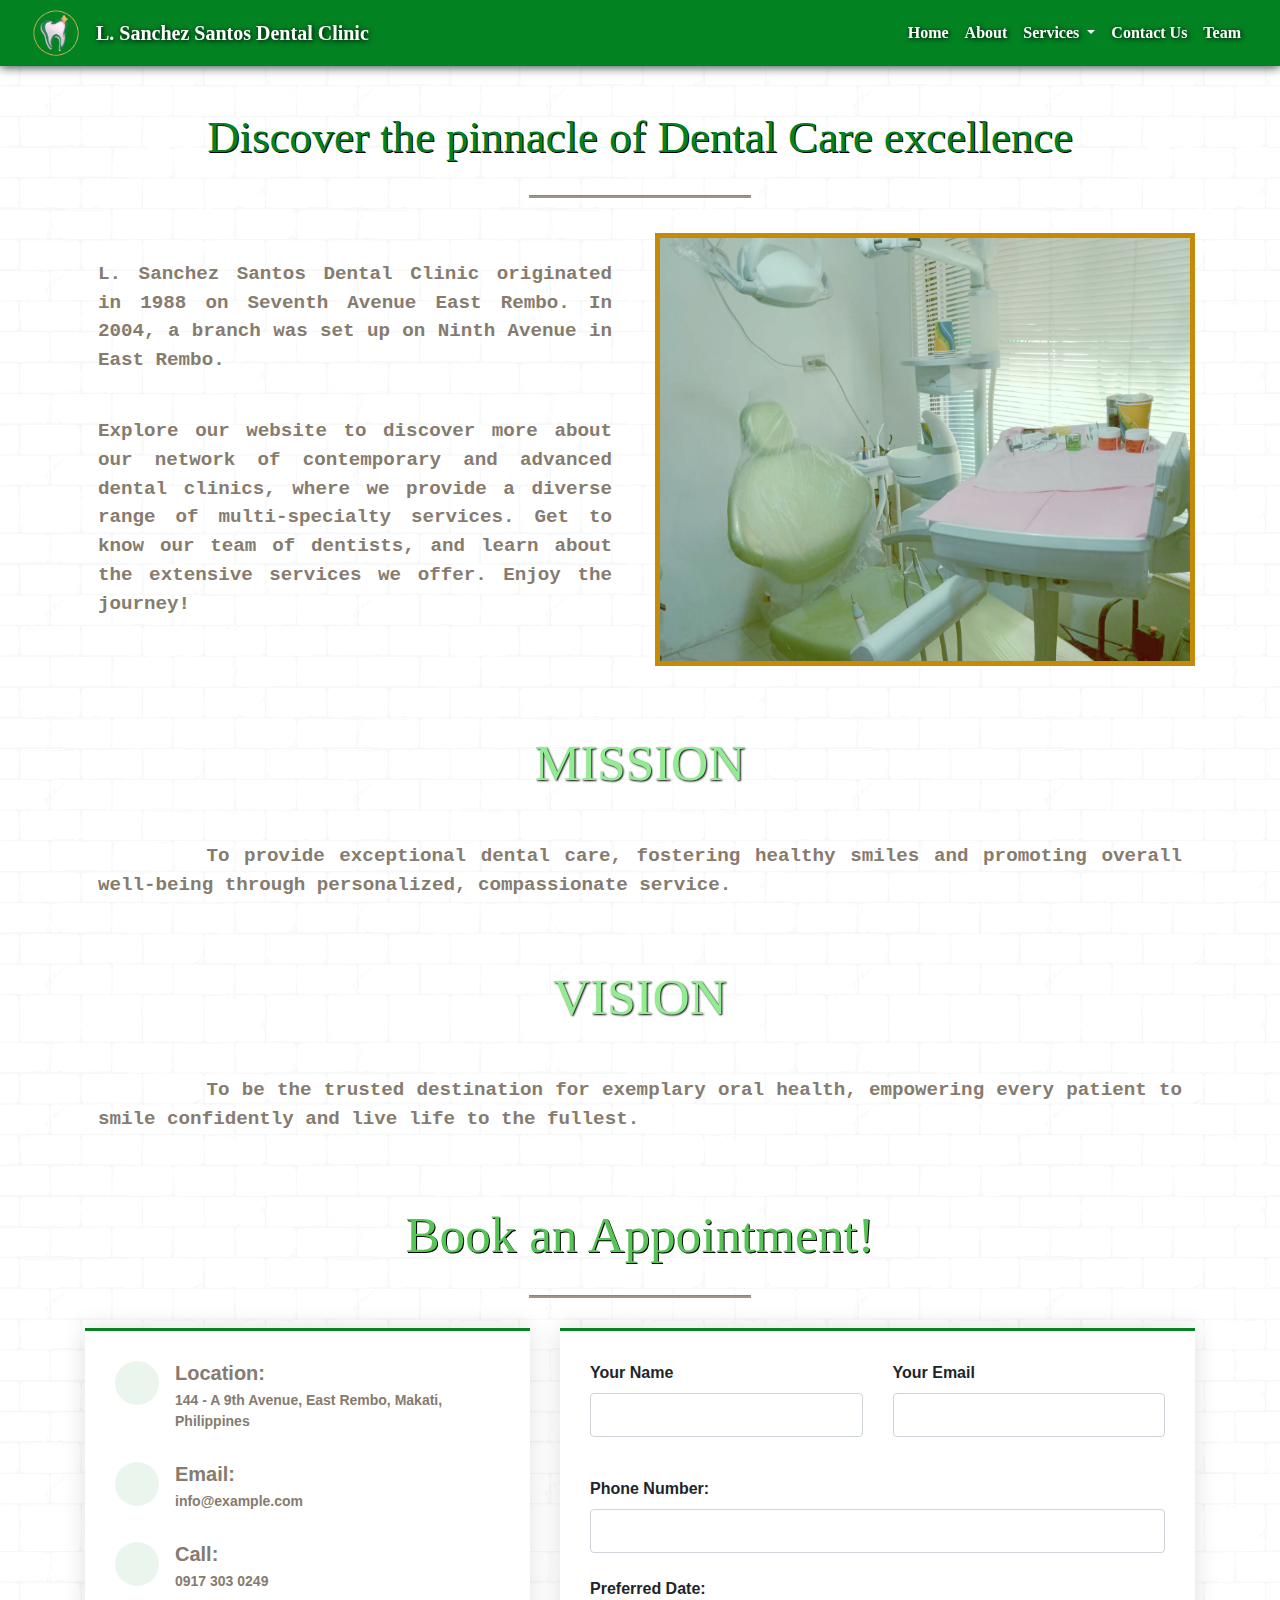
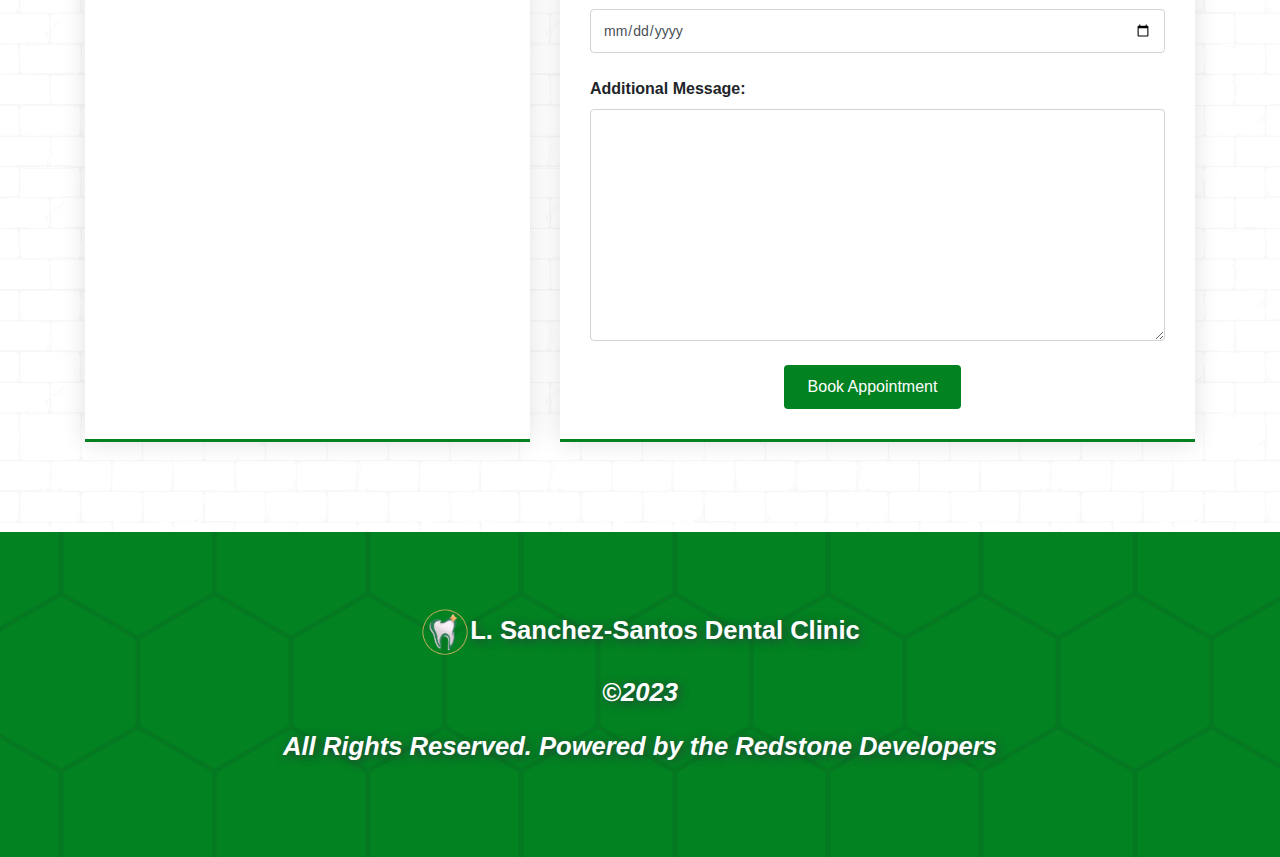
==== about.html @ 5170b446 "Add files via upload" ====
<!doctype html>
<html lang="en">

<head>

  <meta charset="utf-8">
  <meta http-equiv="X-UA-Compatible" content="IE=edge">
  <meta name="viewport" content="width=device-width, initial-scale=1.0">
  <title>L. Sanchez Santos Dental Clinic</title>
  <link rel="icon" type="image/x-icon" href="images/logo.png">
  <link rel="stylesheet" href="https://stackpath.bootstrapcdn.com/bootstrap/4.3.1/css/bootstrap.min.css"
  integrity="sha384-ggOyR0iXCbMQv3Xipma34MD+dH/1fQ784/j6cY/iJTQUOhcWr7x9JvoRxT2MZw1T" crossorigin="anonymous">
  <link rel="stylesheet" href="mystyle.css">    

</head>

<body>

    <!-- navbar -->
  <div class="wrapper">
    <section class="hero">
      <header>
        <nav class="navbar navbar-expand-lg navbar-light bg-light fixed-top">
          <div class="container-fluid">
            <img id="header-img" src="images/logo.png" height=50 width=50 style="float: left">
            <a class="navbar-brand" href="index.html">L. Sanchez Santos Dental Clinic</a>
            <button class="navbar-toggler navbar-toggler-right" type="button" data-toggle="collapse"
              data-target="#headerNav" aria-controls="headerNav" aria-expanded="false" aria-label="Toggle navigation">
              <span class="navbar-toggler-icon"></span>
            </button>
            <div id="headerNav" class="collapse navbar-collapse justify-content-end">
              <ul class="navbar-nav">
                <li class="nav-item active">
                  <a class="nav-link" href="index.html">
                    <span class="sr-only">(current)</span>Home</a>
                </li>
                <li class="nav-item">
                  <a class="nav-link" href="about.html">
                    About
                  </a>
                </li>
                <li class="nav-item dropdown">
                  <a class="nav-link dropdown-toggle" href="#" role="button" data-toggle="dropdown"
                    aria-expanded="false">
                    Services
                  </a>
                  <div class="dropdown-menu" aria-labelledby="navbarDropdown">
                    <a class="dropdown-item" href="digital xray.html">Digital Xray</a>
                    <a class="dropdown-item" href="oral prophylaxis.html">Oral Prophylaxis</a>
                    <a class="dropdown-item" href="orthodontics.html">Orthodontics</a>
                    <a class="dropdown-item" href="tooth extraction.html">Tooth Extraction</a>
                    <a class="dropdown-item" href="tooth restoration.html">Tooth Restoration</a>
                    <a class="dropdown-item" href="wisdom tooth extraction.html">Wisdom Tooth
                      Extraction</a>
                  </div>
                </li>
                <li class="nav-item">
                  <a class="nav-link" href="contact.html">
                    Contact Us
                  </a>
                </li>

                <li class="nav-item">
                  <a class="nav-link" href="staff.html">
                    Team
                  </a>
                </li>
              </ul>
            </div>
          </div>
        </nav>
      </header>
    </section>
  </div>


    <section id="about" class="about">
        <div class="container">
            <div class="section-title">
                <h1 class="about-us" style="margin-top: 10%;">Discover the pinnacle of Dental Care excellence</h1>
                <hr class="hr1">
            </div>
            <div class="row">
                <div class="col-lg-6 order-1 order-lg-2">
                    <img src="images/visit-us/VI1(1).png" class="img-fluid"
                        style="margin-top: 15px; border: 5px solid #c78a08;">
                </div>
                <div class="col-lg-6 pt-4 pt-lg-0 order-2 order-lg-1 content">
                    <p class="about-caption">
                        <b>L. Sanchez Santos Dental Clinic</b> originated in 1988 on Seventh Avenue East Rembo. In
                        2004, a branch was set up on Ninth Avenue in East Rembo.
                    </p>
                    <p class="about-caption">
                        Explore our website to discover more about our network of contemporary
                        and advanced dental clinics, where we provide a diverse range of multi-specialty services.
                        Get to know our team of dentists, and learn about the extensive services we offer. Enjoy the
                        journey!
                    </p>
                </div>
            </div>
        </div>
    </section>

    <div class="container">
        <div class="mission">
            <h1>MISSION</h1>
            <p>To provide exceptional dental care, fostering healthy smiles and promoting overall well-being through
                personalized, compassionate service.</p>
        </div>
        <div class="vision">
            <h1>VISION</h1>
            <p>To be the trusted destination for exemplary oral health, empowering every patient to smile confidently
                and live life to the fullest.</p>
        </div>
    </div>

    <!-- appointment -->
    <section id="contact" class="contact">
        <div class="container">
            <div class="appointment-title">
                <h1 id="book-appointment"
                    style="font-size: 4vw; color: rgb(86, 197, 86); text-shadow: 1px 1px  black; text-align: center; margin-bottom: 30px; font-family: Georgia, 'Times New Roman', Times, serif;">
                    Book an Appointment!</h1>
                <hr class="hr2">
            </div>
            <div class="row">
                <div class="col-lg-5 d-flex align-items-stretch">
                    <div class="info">
                        <div class="address">
                            <i class="bi bi-geo-alt"></i>
                            <h4>Location:</h4>
                            <p>144 - A 9th Avenue, East Rembo, Makati, Philippines</p>
                        </div>
                        <div class="email">
                            <i class="bi bi-envelope"></i>
                            <h4>Email:</h4>
                            <p>info@example.com</p>
                        </div>
                        <div class="phone">
                            <i class="bi bi-phone"></i>
                            <h4>Call:</h4>
                            <p>0917 303 0249</p>
                        </div>
                        <iframe
                            src="https://www.google.com/maps/embed/v1/place?q=L.+Sanchez+Santos,+9th+Avenue,+Taguig,+Metro+Manila,+Philippines&key=AIzaSyBFw0Qbyq9zTFTd-tUY6dZWTgaQzuU17R8"
                            frameborder="0" style="border:0; width: 100%; height: 290px;" allowfullscreen></iframe>
                    </div>
                </div>
                <div class="col-lg-7 mt-5 mt-lg-0 d-flex align-items-stretch" id="input-section">
                    <form action="forms/contact.php" method="post" role="form" class="php-email-form">
                        <div class="row">
                            <div class="form-group col-md-6">
                                <label for="name">Your Name</label>
                                <input type="text" name="name" class="form-control" id="name" required>
                            </div>
                            <div class="form-group col-md-6 mt-3 mt-md-0">
                                <label for="name">Your Email</label>
                                <input type="email" class="form-control" name="email" id="email" required>
                            </div>
                        </div>
                        <div class="form-group mt-3">
                            <label for="name">Phone Number:</label>
                            <input type="text" class="form-control" name="subject" id="subject" required>
                        </div>
                        <div class="form-group mt-3">
                            <label for="date">Preferred Date:</label>
                            <input type="date" class="form-control" id="date" name="date" required>
                        </div>
                        <div class="form-group mt-3">
                            <label for="name">Additional Message:</label>
                            <textarea class="form-control" name="message" rows="10" required></textarea>
                        </div>
                        <div class="my-3">
                            <div class="loading">Loading</div>
                            <div class="error-message"></div>
                            <div class="sent-message">Your appointment has been sent. Thank you!</div>
                        </div>
                        <div class="text-center"><button type="submit" class="btn-primary">Book Appointment</button>
                        </div>
                    </form>
                </div>
            </div>
        </div>
    </section>

    <!-- footer -->

    <footer class="footer">
        <div class="container">
            <ul class="list-inline text-center">
                <img src="images/logo.png" style="align-items: center; height:50px; width: 50px;" <p
                    style="font-size: 20px;">L.
                Sanchez-Santos Dental Clinic</p>
                <p><i style="font-size: 2vw;">©2023</i></p>
                <p><i style="font-size: 2vw; margin-top: -30px">All Rights Reserved. Powered by the Redstone
                        Developers</i></p>
            </ul>
        </div>
    </footer>

    <!-- Optional JavaScript -->
    <!-- jQuery first, then Popper.js, then Bootstrap JS -->
    <script src="https://code.jquery.com/jquery-3.3.1.slim.min.js"
        integrity="sha384-q8i/X+965DzO0rT7abK41JStQIAqVgRVzpbzo5smXKp4YfRvH+8abtTE1Pi6jizo"
        crossorigin="anonymous"></script>
    <script src="https://cdnjs.cloudflare.com/ajax/libs/popper.js/1.14.7/umd/popper.min.js"
        integrity="sha384-UO2eT0CpHqdSJQ6hJty5KVphtPhzWj9WO1clHTMGa3JDZwrnQq4sF86dIHNDz0W1"
        crossorigin="anonymous"></script>
    <script src="https://stackpath.bootstrapcdn.com/bootstrap/4.3.1/js/bootstrap.min.js"
        integrity="sha384-JjSmVgyd0p3pXB1rRibZUAYoIIy6OrQ6VrjIEaFf/nJGzIxFDsf4x0xIM+B07jRM"
        crossorigin="anonymous"></script>

</body>

</html>
---- mystyle.css ----
body,
html {
  box-sizing: border-box;
  margin: 0%;
  padding: 0%;
  width: 100%;
  height: 100%;
}

body {
  font-weight: bold;
  height: 100vh;
  background: linear-gradient(rgba(255, 255, 255, 0.4), rgba(255, 255, 255, 0.4)), url('images/BG-PAGE.png');
  background-size: 500px;
  background-repeat: repeat-x repeat-y;
}

/*--------------------------------------------------------------
# Home Page
--------------------------------------------------------------*/


/* NAVBAR */

.navbar {
  box-shadow: 0px 1px 10px rgb(42, 61, 61);
  background-color: #038222 !important;
  font-family: Garamond, serif;
}

.navbar .navbar-nav .nav-link,
.navbar .navbar-nav .nav-link.active,
.navbar .navbar-nav .nav-link:focus {
  color: white !important;
  text-shadow: 1px 1px 5px black;
  transition: color 0.3s ease;
}

.navbar-brand {
  color: white !important;
  text-shadow: 1px 1px 5px black;
  margin-left: 15px;
}

#headerNav .navbar-nav .nav-link {
  transition: color 0.3s ease;
  color: white;
}

#headerNav .navbar-nav .nav-link:hover,
#headerNav .navbar-nav .nav-link:focus {
  color: #038222 !important;
}

.dropdown-menu .dropdown-item {
  color: #038222;
  background-color: white;
  transition: background-color 0.3s ease;
}

.dropdown-menu .dropdown-item:hover {
  color: #e7d623;
}

.dropdown-menu .dropdown-item:focus {
  color: white;
  background-color: #038222;
}

.btn-primary {
  /* align-self: flex-start; */
  transition: all 0.3s ease;
  background-color: #038222;
  border-color: #038222;
  color: white;
  transition: all 0.3s ease;
  margin-right: 10px;
}

.btn-primary:hover,
.btn-primary:focus {
  background-color: white !important;
  color: #038222 !important;
  border-color: #038222 !important;
}

/* HERO */

.hero-image {
  background-image: linear-gradient(rgba(5, 26, 4, 0.5), rgba(5, 26, 4, 0.7)), url("images/heroimg.jpg");
  height: 80%;
  background-position: center;
  background-repeat: no-repeat;
  background-size: cover;
  position: relative;
  box-shadow: 5px 5px 30px 15px rgba(65, 94, 95, 0.5);
}

.hero-text {
  display: inline-block;
  text-align: center;
  position: absolute;
  top: 50%;
  left: 50%;
  transform: translate(-50%, -50%);
  color: white;
  text-shadow: 2px 2px 4px black;
  font-family: Georgia, 'Times New Roman', Times, serif;
}

.clinic-name {
  font-style: normal;
  white-space: nowrap;
  margin-bottom: 10px;
  font-size: 4vw;
  margin-top: -10px;
  color: #e7d623;
}

.button {
  appearance: none;
  background-color: transparent;
  border: 0.125em solid #1A1A1A;
  border-radius: 0.9355em;
  box-sizing: border-box;
  color: #038222;
  cursor: pointer;
  display: inline-block;
  font-family: Roobert, -apple-system, BlinkMacSystemFont, "Segoe UI", Helvetica, Arial, sans-serif, "Apple Color Emoji", "Segoe UI Emoji", "Segoe UI Symbol";
  font-size: 16px;
  font-weight: 600;
  line-height: normal;
  margin: 0;
  min-height: 3.50em;
  min-width: 0;
  outline: none;
  padding: 1em 2.3em;
  text-align: center;
  text-decoration: none;
  transition: all 300ms cubic-bezier(.23, 1, 0.32, 1);
  user-select: none;
  -webkit-user-select: none;
  touch-action: manipulation;
  will-change: transform;
}

.button:disabled {
  pointer-events: none;
}

.button:hover {
  color: #fff;
  background-color: #1A1A1A;
  box-shadow: rgba(0, 0, 0, 0.25) 0 8px 15px;
  transform: translateY(-2px);
}

.button:active {
  box-shadow: none;
  transform: translateY(0);
}

/* ABOUT US */

.about .content h3 {
  font-weight: 700;
  font-size: 28px;
}

.about .content ul {
  list-style: none;
  padding: 0;
}

.about .content ul li {
  padding-bottom: 10px;
}

.about .content ul i {
  font-size: 20px;
  padding-right: 4px;
  color: #038222;
}

.about .content p:last-child {
  margin-bottom: 0;
}

.section-title {
  color: #038222;
  margin-top: 90px;
  text-shadow: 1px 1px black;
}

.hr1 {
  background-color: #9e948a;
  width: 20%;
  height: 2px;
  display: block;
  margin-bottom: 20px;
}

.about-us {
  font-family: Georgia, serif;
  text-align: center;
  font-size: 3.5vw;
  margin-bottom: 30px;
}

.about-caption {
  text-align: justify;
  color: #867b6f;
  font-size: 1.5vw;
  font-family: 'Courier New', Courier, monospace;
  padding: 15px 13px 0px 13px;
  margin-top: 5%;
}

.about-img {
  width: 150px;
  height: 50px;
}


/* TEAM */

.services-title {
  color: #038222;
  text-shadow: 1px 1px black;
  text-align: center;
  margin-bottom: 35px;
  margin-top: 90px;
}

.services .service {
  text-align: center;
  margin-bottom: 20px;
  box-shadow: 0px 0px 10px 0px rgba(65, 94, 95, 0.5);
  padding: 30px 20px;
  background: rgb(243, 241, 241);
}

.services .service2 {
  text-align: center;
  margin-bottom: 20px;
  box-shadow: 0px 0px 10px 0px rgba(65, 94, 95, 0.5);
  padding: 30px 20px;
  background: #038222;
}

.services .service img {
  max-width: 60%;
  border-radius: 50%;
  margin: 0 0 30px 0;
}

.services .service2 img {
  max-width: 60%;
  border-radius: 50%;
  margin: 0 0 30px 0;
}

.services .service h4 {
  color: #038222;
  font-weight: 700;
  margin-bottom: 2px;
  font-size: 18px;
}

.services .service2 h4 {
  color: #fff;
  font-weight: 700;
  margin-bottom: 2px;
  font-size: 18px;
}

.services .service p {
  font-family: 'Courier New', Courier, monospace;
  padding-top: 10px;
  font-size: 14px;
  font-style: italic;
  color: #867b6f;
  padding-top: 15px;
}

.services .service2 p {
  font-family: 'Courier New', Courier, monospace;
  padding-top: 10px;
  font-size: 14px;
  font-style: italic;
  color: #fff;
  padding-top: 15px;
}

.staff-button .a {
  align-items: center;
  justify-content: center;
}

.btn-light:hover,
.btn-light:focus {
  background-color: white !important;
  color: #e7d623 !important;
  border-color: #038222 !important;
}


/* WHY US */

.why-container {
  height: 30vw;
}

.why-us {

  margin-top: 70px;
  margin-bottom: 50px;
  background: #038222;
  padding: 80px 0;
  box-shadow: 5px 5px 30px 15px rgba(65, 94, 95, 0.5);
}

.why-us h1 {
  text-shadow: 2px 2px rgb(42, 61, 61);
  color: #fff;
  font-weight: 700;
  text-align: center;
  margin-top: -30px;
}

.why-us p {
  margin: 0vw 5vw 0vw 5vw;
  color: #fff;
  font-size: 1.8vw;
  text-align: center;
  font-family: 'Courier New', Courier, monospace;
}

@media (max-width: 1024px) {
  .why-us {
    background-attachment: scroll;
  }
}

@media (min-width: 769px) {
  .why-us .cta-btn-container {
    display: flex;
    align-items: center;
    justify-content: flex-end;
  }
}


/* TEAM */

.team-title {
  color: #038222;
  text-shadow: 1px 1px black;
  text-align: center;
  margin-bottom: 35px;
  margin-top: 90px;
}

.team .member {
  text-align: center;
  margin-bottom: 20px;
  box-shadow: 0px 0px 10px 0px rgba(65, 94, 95, 0.5);
  padding: 30px 20px;
  background: rgb(243, 241, 241);
  margin: auto;
}

.team .member img {
  max-width: 60%;
  border-radius: 50%;
  margin: 0 0 30px 0;
}

.team .member h4 {
  color: #038222;
  font-weight: 700;
  margin-bottom: 2px;
  font-size: 18px;
}

.team .member span {
  font-style: italic;
  display: block;
  font-size: 13px;
  color: #e7d623;
}

.team .member p {
  font-family: 'Courier New', Courier, monospace;
  padding-top: 10px;
  font-size: 14px;
  font-style: italic;
  color: #867b6f;
  padding-top: 15px;
}

.button {
  background-color: #038222;
  color: white;
  text-shadow: 2px 2px 4px black;
  border: 2px solid #038222;
  padding: 8px 20px;
  text-align: center;
  text-decoration: none;
  display: inline-block;
  font-size: 16px;
  margin: 4px 2px;
  cursor: pointer;
  transition-duration: 0.4s;
  border-radius: 50px;
}

/* Button hover effect */
.button:hover {
  background-color: white;
  color: #038222;
  border: 1px solid #038222;
}

/* VISIT US */

.sec-visit {
  margin: 55px 0px 10px 0px;
}

.visit-us {
  color: #038222;
  font-size: 4vw;
  text-shadow: 1px 1px black;
  margin-top: 20px;
  margin-bottom: 30px;
  font-family: Georgia, 'Times New Roman', Times, serif;
}

.catch-line {
  text-shadow: 1px 1px #919191;
  font-family: Georgia, 'Times New Roman', Times, serif;
  margin-left: -10vw;
  margin-right: -10vw;
  color: #e7d623;
  font-size: 2vw;
  margin-top: 3vw;
  margin-bottom: -20px;
}

.carousel-inner {
  box-shadow: 0px 0px 30px 15px rgba(65, 94, 95, 0.5);
}

.carousel-item {
  min-width: 300px;
  background: no-repeat center center scroll;
  background-size: cover;
}

/* APPOINTMENT */

.hr2 {
  background-color: #9e948a;
  width: 20%;
  height: 2px;
  display: block;
  margin-bottom: 30px;
}

.appointment-title {
  margin-top: 70px;
}

.contact .info {
  border-top: 3px solid #038222;
  border-bottom: 3px solid #038222;
  padding: 30px;
  background: #fff;
  width: 100%;
  box-shadow: 0 0 24px 0 rgba(0, 0, 0, 0.12);
}

.contact .info i {
  font-size: 20px;
  color: #038222;
  float: left;
  width: 44px;
  height: 44px;
  background: #eaf6ed;
  display: flex;
  justify-content: center;
  align-items: center;
  border-radius: 50px;
  transition: all 0.3s ease-in-out;
}

.contact .info h4 {
  padding: 0 0 0 60px;
  font-size: 20px;
  font-weight: 600;
  margin-bottom: 5px;
  color: #867b6f;
}

.contact .info p {
  padding: 0 0 10px 60px;
  margin-bottom: 20px;
  font-size: 14px;
  color: #867b6f;
}

.contact .info .social-links {
  padding-left: 10px;
}

.contact .info .social-links a {
  font-size: 18px;
  display: inline-block;
  background: #333;
  color: #fff;
  line-height: 1;
  padding: 8px 0;
  border-radius: 50%;
  text-align: center;
  width: 36px;
  height: 36px;
  transition: 0.3s;
  margin-right: 10px;
}

.contact .info .social-links a:hover {
  background: #038222;
  color: #fff;
}

.contact .info .email:hover i,
.contact .info .address:hover i,
.contact .info .phone:hover i {
  background: #038222;
  color: #fff;
}

.contact .php-email-form {
  width: 100%;
  border-top: 3px solid #038222;
  border-bottom: 3px solid #038222;
  padding: 30px;
  background: #fff;
  box-shadow: 0 0 24px 0 rgba(0, 0, 0, 0.12);
}

.contact .php-email-form .form-group {
  padding-bottom: 8px;
}

.contact .php-email-form .error-message {
  display: none;
  color: #fff;
  background: #ed3c0d;
  text-align: left;
  padding: 15px;
  font-weight: 600;
}

.contact .php-email-form .error-message br+br {
  margin-top: 25px;
}

.contact .php-email-form .sent-message {
  display: none;
  color: #fff;
  background: #038222;
  text-align: center;
  padding: 15px;
  font-weight: 600;
}

.contact .php-email-form .loading {
  display: none;
  background: #fff;
  text-align: center;
  padding: 15px;
}

.contact .php-email-form .loading:before {
  content: "";
  display: inline-block;
  border-radius: 50%;
  width: 24px;
  height: 24px;
  margin: 0 10px -6px 0;
  border: 3px solid #038222;
  border-top-color: #eee;
  animation: animate-loading 1s linear infinite;
}

.contact .php-email-form input,
.contact .php-email-form textarea {
  border-radius: 0;
  box-shadow: none;
  font-size: 14px;
  border-radius: 4px;
}

.contact .php-email-form input:focus,
.contact .php-email-form textarea:focus {
  border-color: #038222;
}

.contact .php-email-form input {
  height: 44px;
}

.contact .php-email-form textarea {
  padding: 10px 12px;
}

.contact .php-email-form button[type=submit] {
  background: #038222;
  border: 0;
  padding: 10px 24px;
  color: #fff;
  transition: 0.4s;
  border-radius: 4px;
}

.contact .php-email-form button[type=submit]:hover {
  background: #038222;
}

@keyframes animate-loading {
  0% {
    transform: rotate(0deg);
  }

  100% {
    transform: rotate(360deg);
  }
}


/* REVIEWS */

.cta {
  background-image: url(images/CONTAINER-BGH.png);
  background-repeat: repeat-x repeat-y;
  background-size: 900px;
  background-size: cover;
  margin-top: 90px;
  margin-bottom: 50px;
  background: #038222;
  padding: 80px 0;
  box-shadow: 5px 5px 30px 15px rgba(65, 94, 95, 0.5);
}

.cta-container {
  height: 33.5vw;
}

.cta h1 {
  text-shadow: 2px 2px rgb(42, 61, 61);
  color: #fff;
  font-weight: 700;
  text-align: center;
  margin-top: -30px;
}

.cta p {
  margin-left: 50px;
  margin-right: 50px;
  color: #fff;
  font-size: 2.1vw;
}

@media (max-width: 1024px) {
  .cta {
    background-attachment: scroll;
  }
}

@media (min-width: 769px) {
  .cta .cta-btn-container {
    display: flex;
    align-items: center;
    justify-content: flex-end;
  }
}


/* FUN FACTS */

.carousel-control-prev-icon {
  background-image: url("images/prev.png") !important;
  width: 5vw !important;
  height: 5vw !important;
}

.carousel-control-next-icon {
  background-image: url(images/next.png) !important;
  width: 5vw !important;
  height: 5vw !important;
}


/*--------------------------------------------------------------
# Services
--------------------------------------------------------------*/

/* Digital Xray */

.digital-xray-heading {
  text-align: center;
  margin-top: 100px;
  font-family: Georgia, 'Times New Roman', Times, serif;
  color: #038222;
  text-shadow: 1px 1px black;
}

/* Image with gold border */

.image-with-border img {
  border: 10px solid #038222;
  border-radius: 10px;
  padding: 1px;
  margin-top: 50px;
}

.image-with-border p {
  margin-top: 20px;
  font-family: Georgia, 'Times New Roman', Times, serif;
  text-indent: 8%;
  color: #867b6f;
}

/* Oral Prophylaxis */

.oral-prophylaxis-heading {
  text-align: center;
  margin-top: 100px;
  font-family: Georgia, 'Times New Roman', Times, serif;
  color: #038222;
  text-shadow: 1px 1px black;
}

/* Orthodontics */

.orthodontics-heading {
  text-align: center;
  margin-top: 100px;
  font-family: Georgia, 'Times New Roman', Times, serif;
  color: #038222;
  text-shadow: 1px 1px black;
}

/* Tooth Extraction */

.tooth-extraction-heading {
  text-align: center;
  margin-top: 100px;
  font-family: Georgia, 'Times New Roman', Times, serif;
  color: #038222;
  text-shadow: 1px 1px black;
}

/* Tooth Restoration */

.tooth-restoration-heading {
  text-align: center;
  margin-top: 100px;
  font-family: Georgia, 'Times New Roman', Times, serif;
  color: #038222;
  text-shadow: 1px 1px black;
}

/* Wisdom Tooth Extraction */

.wisdom-tooth-extraction-heading {
  text-align: center;
  margin-top: 100px;
  font-family: Georgia, 'Times New Roman', Times, serif;
  color: #038222;
  text-shadow: 1px 1px black;
}
 

/* About */
.mission h1{
  font-size: 4vw;
  color: lightgreen;
  margin-top: 6%;
  text-align: center;
  font-family: Georgia, 'Times New Roman', Times, serif;
  text-shadow: 1px 1px 2px black;
}

.mission p {
  text-indent: 5%;
  margin-top: 3%;
  text-align: justify;
  color: #867b6f;
  font-size: 1.5vw;
  font-family: 'Courier New', Courier, monospace;
  padding: 15px 13px 0px 13px;
  text-indent: 10%;
}

.vision h1 {
  font-size: 4vw;
  color: lightgreen;
  margin-top: 6%;
  text-align: center;
  font-family: Georgia, 'Times New Roman', Times, serif;
  text-shadow: 1px 1px 2px black;
}

.vision p {
  text-indent: 5%;
  margin-top: 3%;
  text-align: justify;
  color: #867b6f;
  font-size: 1.5vw;
  font-family: 'Courier New', Courier, monospace;
  padding: 15px 13px 0px 13px;
  text-indent: 10%;
}

/* Staff */

.staff-heading {
  text-align: center;
  margin-top: 100px;
  font-family: Georgia, 'Times New Roman', Times, serif;
  color: #038222;
  text-shadow: 1px 1px black;
}

.dentist, .secretary {
  width: 30%;
  padding: 20px;
  margin-bottom: 20px;
}

.dentist img, .secretary img {
  height: 10%;
  width: 100%;
}

.dentist h2, .secretary h2 {
  color: lightgreen;
  margin-top: 10%;
}


/*--------------------------------------------------------------
# Footer
--------------------------------------------------------------*/

footer {
  background-image: url(images/CONTAINER-BGH.png);
  background-repeat: repeat-x repeat-y;
  background-size: 900px;
  background-size: cover;
  margin-top: 90px;
  background-color: #038222;
  padding: 75px;
  color: #fff;
  text-shadow: 2px 2px 10px rgb(42, 61, 61);
  font-size: 2vw;
}
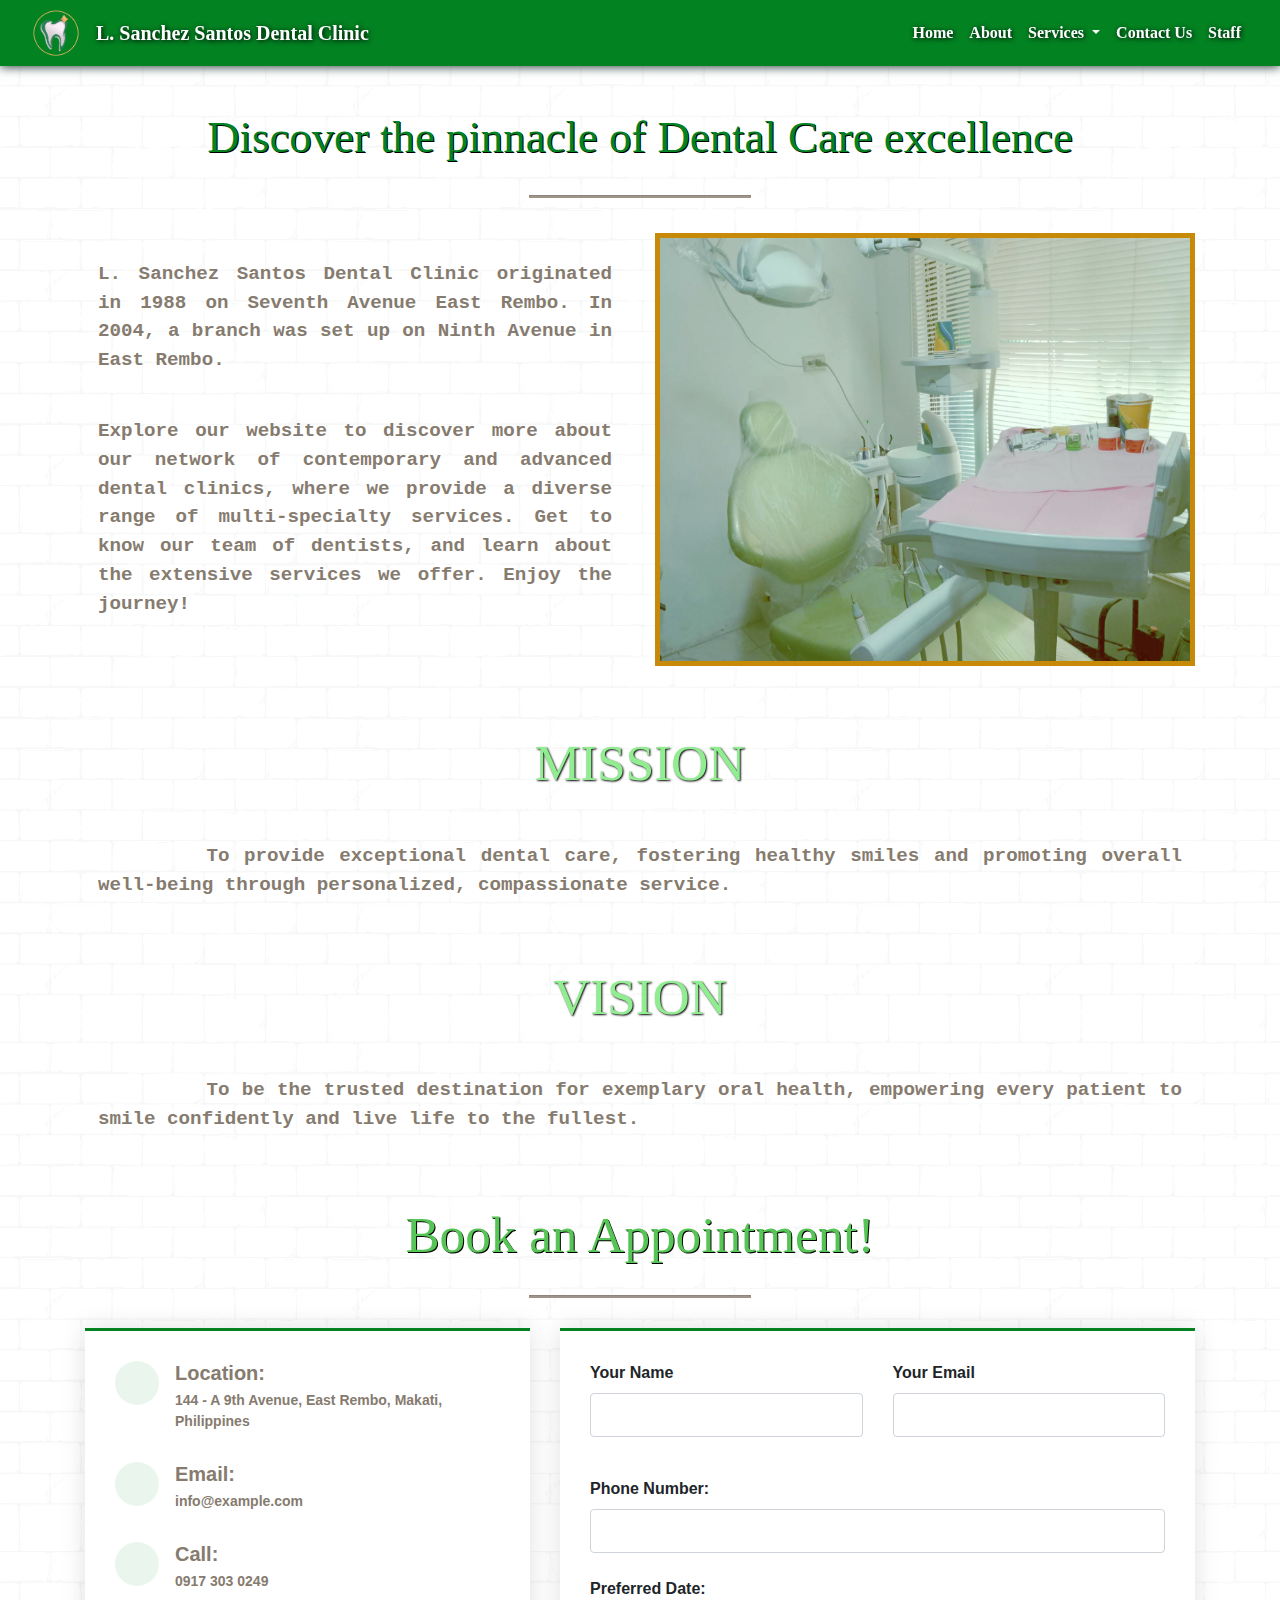
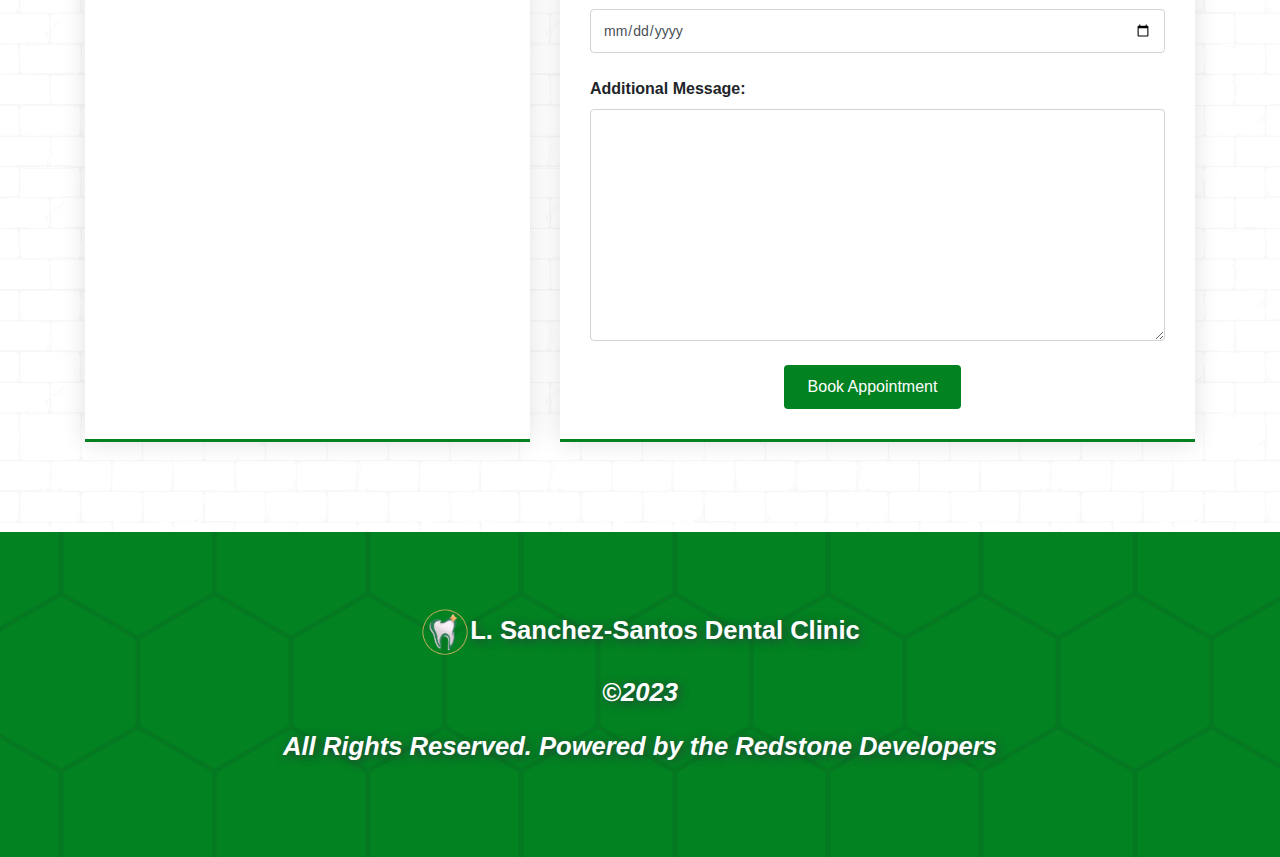
==== commit 81a535f2: "Add files via upload" ====
--- a/about.html
+++ b/about.html
@@ -62,7 +62,7 @@
 
                 <li class="nav-item">
                   <a class="nav-link" href="staff.html">
-                    Team
+                    Staff
                   </a>
                 </li>
               </ul>
--- a/mystyle.css
+++ b/mystyle.css
@@ -1,3 +1,7 @@
+body {
+  overflow-x: hidden;
+}
+
 body,
 html {
   box-sizing: border-box;
